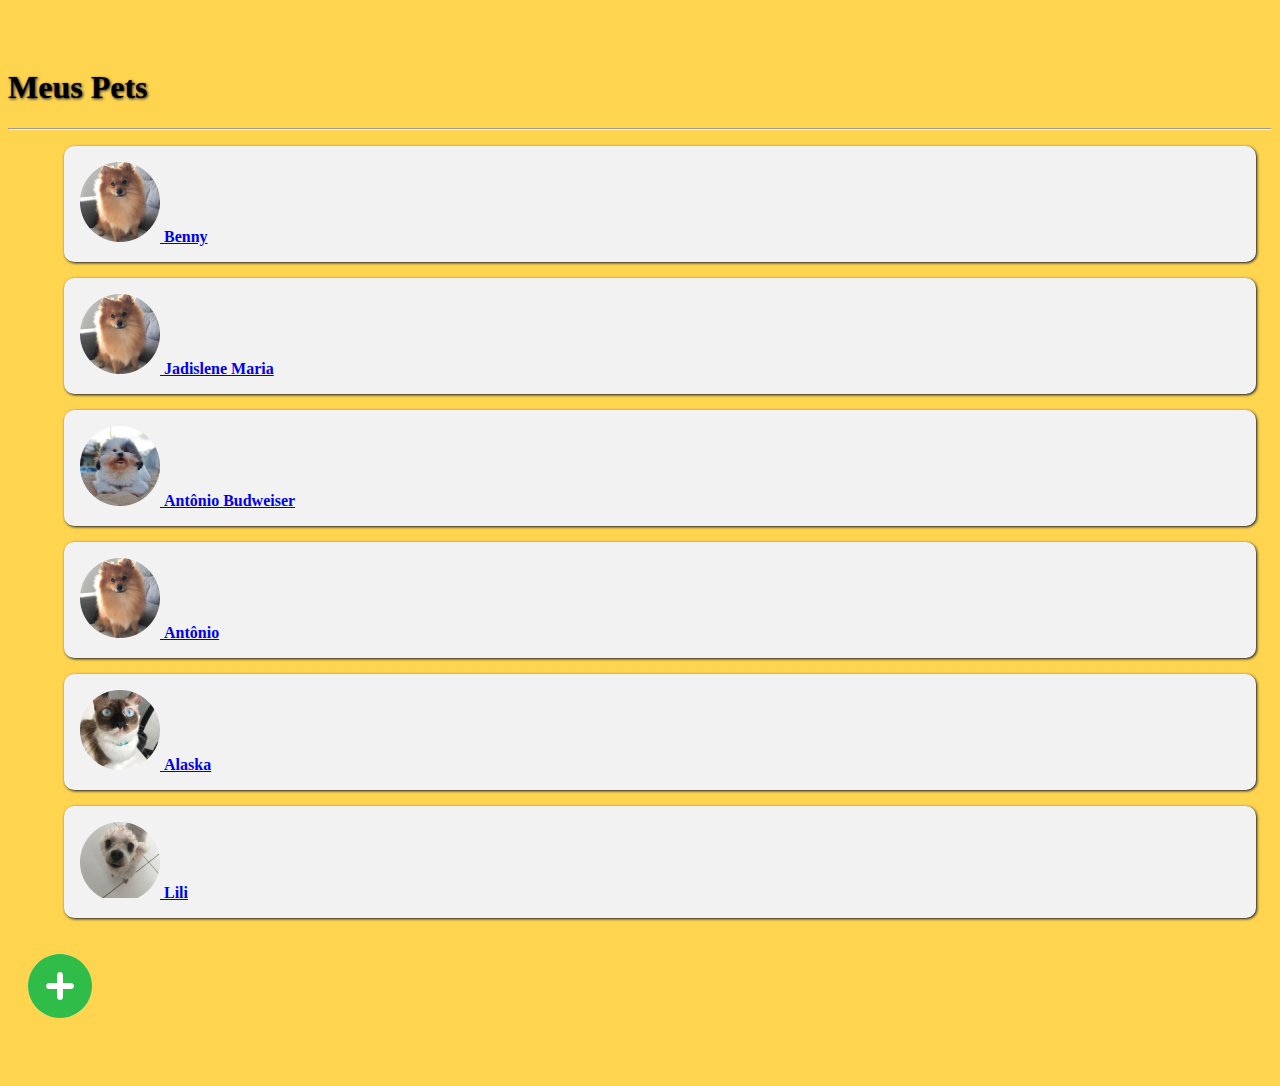
==== index.html @ d3074dc2 "fix: movendo arquivos" ====
<!DOCTYPE html>
<html lang="pt-br">

<head>
    <meta charset="UTF-8">
    <meta http-equiv="X-UA-Compatible" content="IE=edge">
    <meta name="viewport" content="width=device-width, initial-scale=1.0">
    <title>Vacina Pet - Meus Pets</title>
    <link rel="stylesheet" href="assets/style.css">
    <link rel="stylesheet" href="https://stackpath.bootstrapcdn.com/bootstrap/4.1.3/css/bootstrap.min.css"
        integrity="sha384-MCw98/SFnGE8fJT3GXwEOngsV7Zt27NXFoaoApmYm81iuXoPkFOJwJ8ERdknLPMO" crossorigin="anonymous">

    <link rel="stylesheet" href="https://cdnjs.cloudflare.com/ajax/libs/font-awesome/6.4.0/css/all.min.css">
</head>

<body class="container">
    <header  >

    </header >
    <h1>Meus Pets</h1>

    <hr>

    <ul class="lista">
        <li class="lista">
            <a href="./pet/pet-detail.html" >
                <img src="./assets/img/foto-benny.png" alt="Benny" class="avatar" />
                <strong>Benny</strong>
            </a>
        </li>
        <li class="lista">
            <a href="http://" target="_blank">
                <img src="./assets/img/foto-benny.png" alt="Jadislene Maria" class="avatar" />
                <strong>Jadislene Maria</strong>
            </a>
        </li>
        <li class="lista">
            <a href="http://" target="_blank">

                <img src="./assets/img/foto-antonioB.png" alt="Antônio Budweiser" class="avatar" />
                <strong>Antônio Budweiser</strong>
            </a>
        </li>
        <li class="lista">
            <a href="http://" target="_blank">
                <img src="./assets/img/foto-benny.png" alt="Antônio" class="avatar" />
                <strong>Antônio</strong>

            </a>
        </li>
        <li class="lista">
            <a href="http://" target="_blank">
                <img src="./assets/img/Foto-alaska.png" alt="Alaska" class="avatar" />
                <strong>Alaska</strong>
            </a>
        </li>
        <li class="lista">
            <a href="http://" target="_blank">
                <img src="./assets/img/Foto-lili.png" alt="Lili" class="avatar" />
                <strong>Lili</strong>
            </a>
        </li>

    </ul>
    <div class="fixed-bottom">
        <a class=" float-right" href="pet/pet-create.html">
            <i class="fa-solid fa-circle-plus btn-add-pet"></i>
        </a>
    </div>
<footer>

</footer>
    <script src="https://code.jquery.com/jquery-3.3.1.slim.min.js"
        integrity="sha384-q8i/X+965DzO0rT7abK41JStQIAqVgRVzpbzo5smXKp4YfRvH+8abtTE1Pi6jizo"
        crossorigin="anonymous"></script>
    <script src="https://cdnjs.cloudflare.com/ajax/libs/popper.js/1.14.3/umd/popper.min.js"
        integrity="sha384-ZMP7rVo3mIykV+2+9J3UJ46jBk0WLaUAdn689aCwoqbBJiSnjAK/l8WvCWPIPm49"
        crossorigin="anonymous"></script>
    <script src="https://stackpath.bootstrapcdn.com/bootstrap/4.1.3/js/bootstrap.min.js"
        integrity="sha384-ChfqqxuZUCnJSK3+MXmPNIyE6ZbWh2IMqE241rYiqJxyMiZ6OW/JmZQ5stwEULTy"
        crossorigin="anonymous"></script>
</body>

</html>
---- assets/style.css ----
:root {
    --principal-blue: rgba(87, 113, 255, 1);
    --principal-yelow: rgba(255, 213, 79, 1);
    --very-dark-blue: hsl(229, 57%, 11%);
    --principal-default: rgba(242, 242, 242, 1);
     background-color: var(--principal-yelow);
}


h1 {
    text-shadow: 1px 1px 3px var(--very-dark-blue);
}

ul {
    list-style-type: none;
}

li {
    background-color: var(--principal-default);
    padding: 1em;
    margin: 1em;
    border-radius: 10px;
    box-shadow: 1px 1px 3px var(--very-dark-blue);
}

.btn-add-pet {
    color: #30bc48;
    font-size: 64px;
    background-color: white;
    border-radius: 2em;
    margin: 20px;
    z-index: -100;
}
header, footer{
    padding: 20px;
}
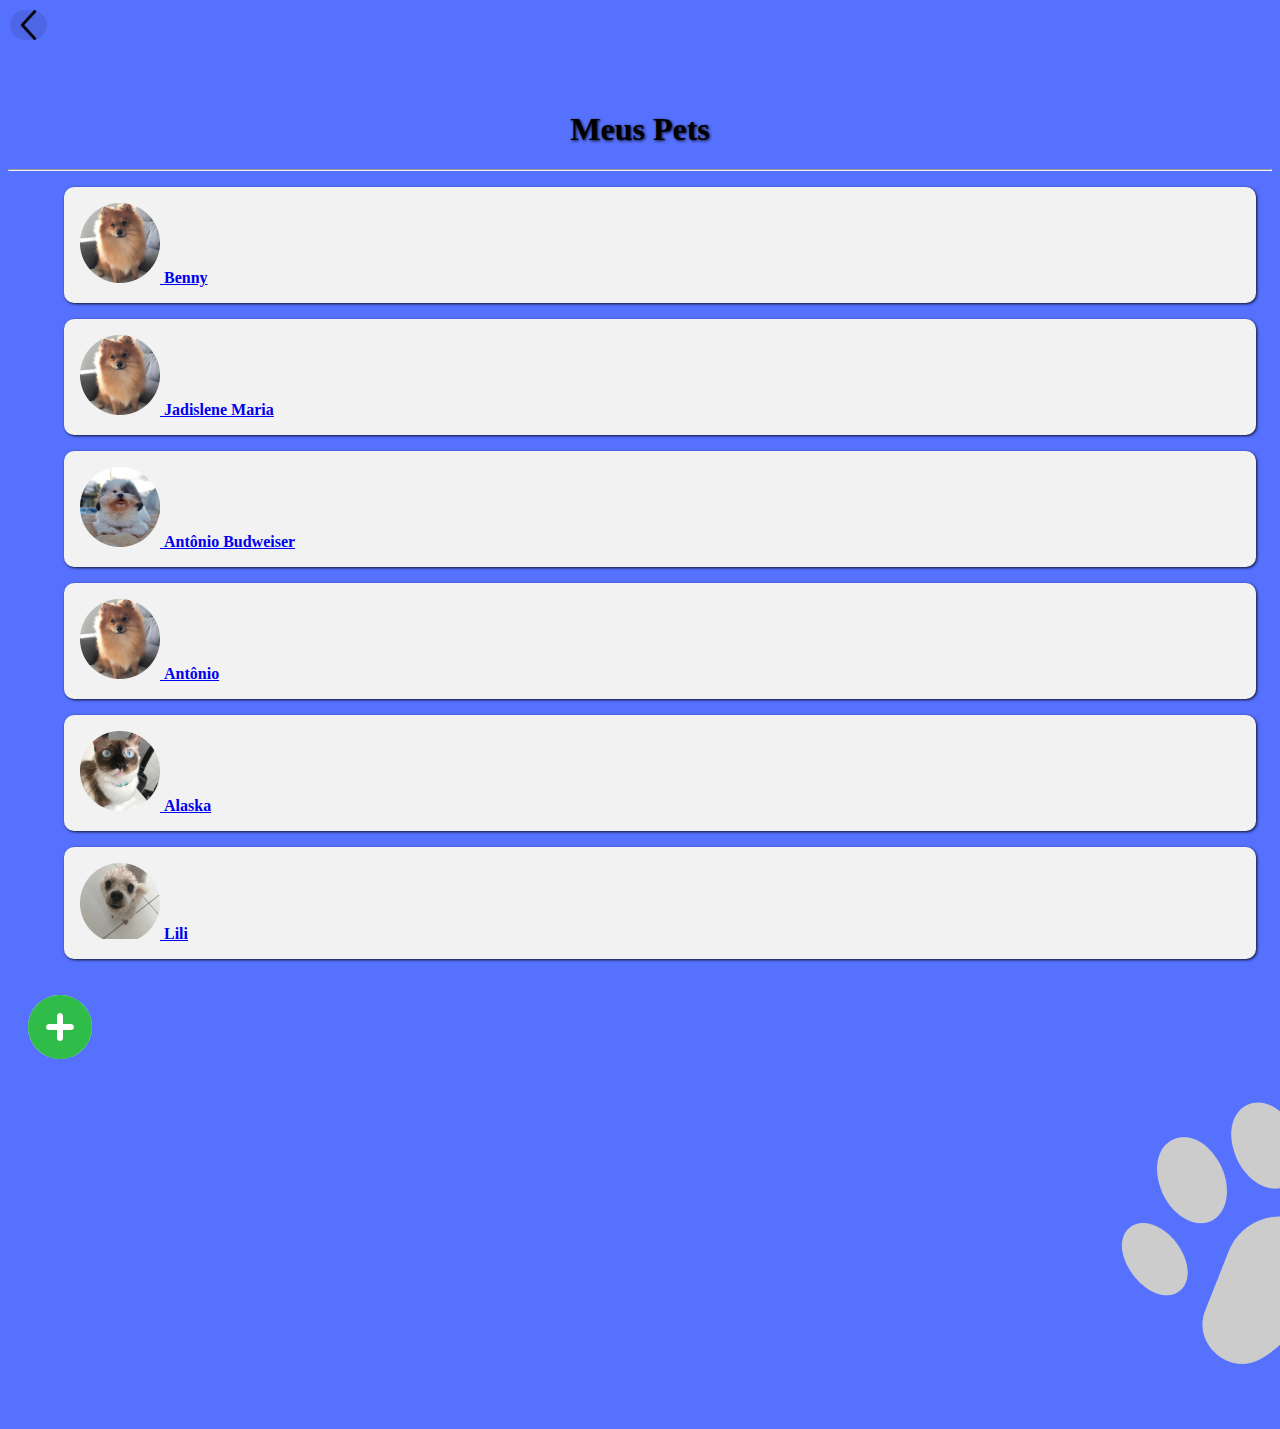
==== commit 69d99179: "Adicionado background" ====
--- a/index.html
+++ b/index.html
@@ -7,15 +7,19 @@
     <meta name="viewport" content="width=device-width, initial-scale=1.0">
     <title>Vacina Pet - Meus Pets</title>
     <link rel="stylesheet" href="assets/style.css">
+    <link rel="stylesheet" href="./pet/pet-style.css">
     <link rel="stylesheet" href="https://stackpath.bootstrapcdn.com/bootstrap/4.1.3/css/bootstrap.min.css"
         integrity="sha384-MCw98/SFnGE8fJT3GXwEOngsV7Zt27NXFoaoApmYm81iuXoPkFOJwJ8ERdknLPMO" crossorigin="anonymous">
 
     <link rel="stylesheet" href="https://cdnjs.cloudflare.com/ajax/libs/font-awesome/6.4.0/css/all.min.css">
 </head>
 
-<body class="container">
+<body class="container bg-blue">
     <header  >
-
+        <div>
+            <a class="icons-voltar" href="../index.html"> <img class="img" src="../assets/img/seta-esquerda.png"
+                    alt=""></a>
+        </div>
     </header >
     <h1>Meus Pets</h1>
 
@@ -67,6 +71,10 @@
             <i class="fa-solid fa-circle-plus btn-add-pet"></i>
         </a>
     </div>
+
+    <div>
+        <img class="bg-img" src="../assets/img/pata-de-cachorro.png" alt="">
+    </div>
 <footer>
 
 </footer>
--- a/assets/style.css
+++ b/assets/style.css
@@ -3,7 +3,10 @@
     --principal-yelow: rgba(255, 213, 79, 1);
     --very-dark-blue: hsl(229, 57%, 11%);
     --principal-default: rgba(242, 242, 242, 1);
-     background-color: var(--principal-yelow);
+}
+
+.bg-blue {
+    background-color: rgba(87, 113, 255, 1);
 }
 
 
@@ -33,4 +36,14 @@
 }
 header, footer{
     padding: 20px;
+}
+
+.bg-img {
+    transform: rotate(-25deg);
+    width: 300px;
+    z-index: -100;
+    float: right;
+    right: -130px;
+    overflow: hidden;
+    position: absolute;
 }--- a/pet/pet-style.css
+++ b/pet/pet-style.css
@@ -0,0 +1,148 @@
+.icons-voltar {
+    position: absolute;
+    width: 37px;
+    height: 30px;
+    left: 10px;
+    top: 10px;
+    background: linear-gradient(0deg, rgba(6, 0, 0, 0.1), rgba(6, 0, 0, 0.1)), url(icons8-voltar-90.png);
+    border-radius: 50px;
+    display: flex;
+    justify-content: center;
+
+}
+
+.img {
+    width: 80%;
+}
+
+
+.title {
+    text-align: center;
+}
+
+.div-foto {
+    display: flex;
+    justify-content: center;
+}
+
+.foto {
+    width: 100px;
+    height: 100px;
+    background-color: #ffffff;
+    border-radius: 50%;
+    display: flex;
+    justify-content: center;
+    align-items: center;
+    color: rgb(134, 134, 134);
+}
+
+.form {
+    display: flex;
+    flex-direction: column;
+    margin-bottom: 20px;
+}
+
+.input-text {
+    border: none;
+    background-color: rgba(87, 113, 255, 1);
+    color: black;
+    border-bottom: 1px solid black;
+    margin-bottom: 40px;
+    padding: 5px;
+}
+
+::-webkit-input-placeholder {
+    color: black;
+    font-weight: bold;
+}
+
+ .btn-create {
+    width: 200px;
+    height: 40px;
+    border-radius: 20px;
+    border: none;
+    background-color: rgba(255, 213, 79, 1);
+    font-weight: bolder;
+    font-size: 18px;
+}
+
+
+.div-btn {
+    display: flex;
+    justify-content: center;
+} 
+
+h1 {
+    font-family: "Abhaya Libre", serif;
+    font-weight: 800;
+    display: flex;
+    text-align: center;
+    justify-content: center;
+    margin-top: 63px;
+    width: auto;
+}
+
+.icons-voltar {
+    position: absolute;
+    width: 37px;
+    height: 30px;
+    left: 10px;
+    top: 10px;
+    background: linear-gradient(0deg, rgba(6, 0, 0, 0.1), rgba(6, 0, 0, 0.1)), url(icons8-voltar-90.png);
+    border-radius: 50px;
+    display: flex;
+    justify-content: center;
+
+}
+
+.img {
+    width: 80%;
+}
+
+
+.title {
+    text-align: center;
+}
+
+.div-foto {
+    display: flex;
+    justify-content: center;
+}
+
+.foto {
+    width: 100px;
+    height: 100px;
+    background-color: #ffffff;
+    border-radius: 50%;
+    display: flex;
+    justify-content: center;
+    align-items: center;
+    color: rgb(134, 134, 134);
+
+}
+
+.form {
+    display: flex;
+    flex-direction: column;
+    margin-bottom: 20px;
+}
+
+.input-text {
+    border: none;
+    background-color: rgba(87, 113, 255, 1);
+    color: black;
+    border-bottom: 1px solid black;
+    margin-bottom: 40px;
+    padding: 5px;
+
+}
+
+::-webkit-input-placeholder {
+    color: black;
+    font-weight: bold;
+}
+
+.pet-profile img {
+    width: 100px;
+    height: 100px;
+}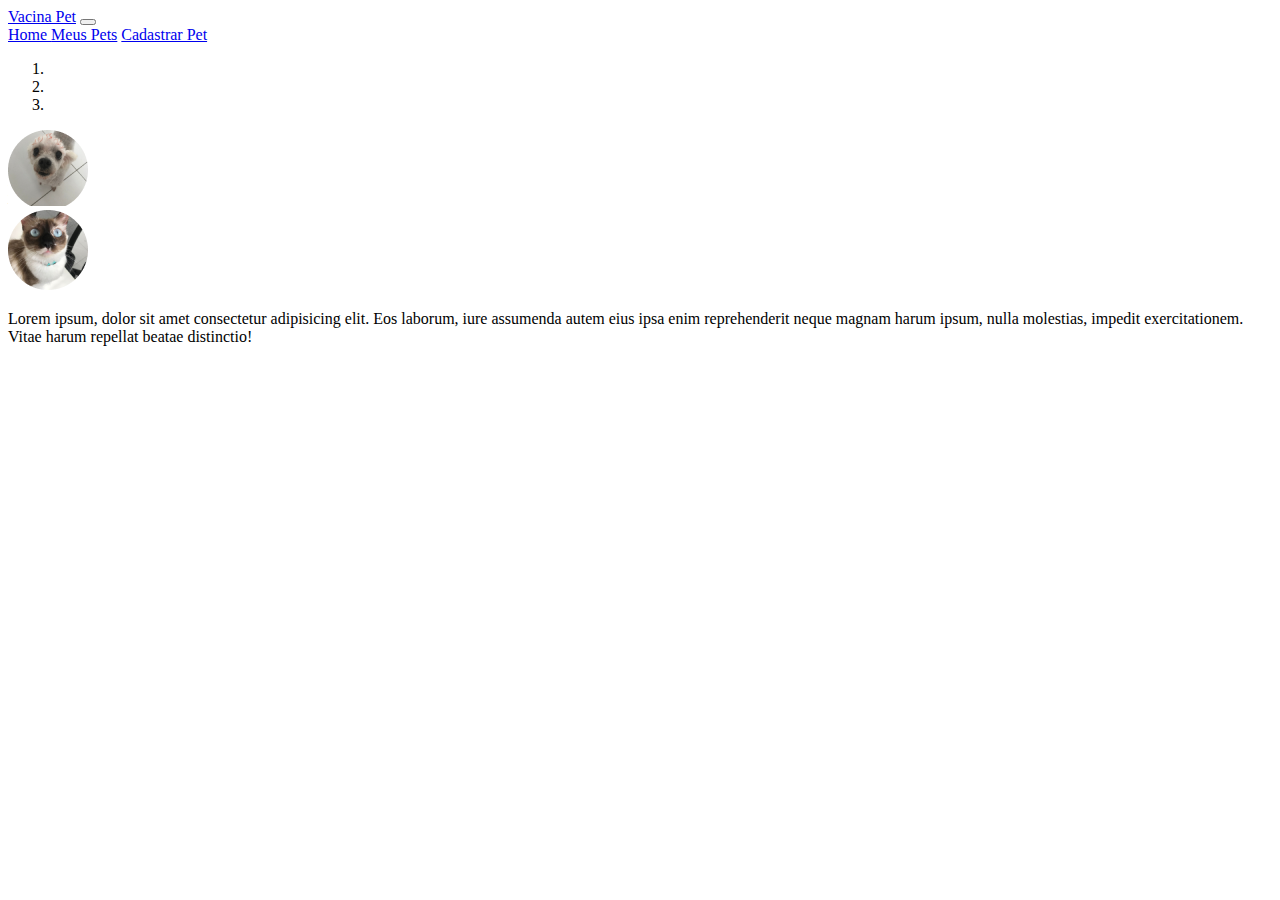
==== commit 4c8c5d62: "wip" ====
--- a/index.html
+++ b/index.html
@@ -6,75 +6,59 @@
     <meta http-equiv="X-UA-Compatible" content="IE=edge">
     <meta name="viewport" content="width=device-width, initial-scale=1.0">
     <title>Vacina Pet - Meus Pets</title>
-    <link rel="stylesheet" href="assets/style.css">
-    <link rel="stylesheet" href="./pet/pet-style.css">
+
     <link rel="stylesheet" href="https://stackpath.bootstrapcdn.com/bootstrap/4.1.3/css/bootstrap.min.css"
         integrity="sha384-MCw98/SFnGE8fJT3GXwEOngsV7Zt27NXFoaoApmYm81iuXoPkFOJwJ8ERdknLPMO" crossorigin="anonymous">
 
     <link rel="stylesheet" href="https://cdnjs.cloudflare.com/ajax/libs/font-awesome/6.4.0/css/all.min.css">
 </head>
 
-<body class="container bg-blue">
+<body class="container">
     <header  >
-        <div>
-            <a class="icons-voltar" href="../index.html"> <img class="img" src="../assets/img/seta-esquerda.png"
-                    alt=""></a>
-        </div>
+        <nav class="navbar navbar-expand-lg navbar-light bg-light">
+            <a class="navbar-brand" href="#">Vacina Pet</a>
+            <button class="navbar-toggler" type="button" data-toggle="collapse" data-target="#navbarNavAltMarkup" aria-controls="navbarNavAltMarkup" aria-expanded="false" aria-label="Toggle navigation">
+              <span class="navbar-toggler-icon"></span>
+            </button>
+            <div class="collapse navbar-collapse" id="navbarNavAltMarkup">
+              <div class="navbar-nav">
+                <a class="nav-item nav-link active" href="#">Home <span class="sr-only">(current)</span></a>
+                <a class="nav-item nav-link" href="#">Meus Pets</a>
+                <a class="nav-item nav-link" href="#">Cadastrar Pet</a>
+              </div>
+            </div>
+          </nav>
     </header >
-    <h1>Meus Pets</h1>
+   
+    <main class="row d-flex justify-content-center">
+        <div id="carouselExampleIndicators" class="carousel slide w-50 p-3" data-ride="carousel">
+            <ol class="carousel-indicators">
+              <li data-target="#carouselExampleIndicators" data-slide-to="0" class="active"></li>
+              <li data-target="#carouselExampleIndicators" data-slide-to="1"></li>
+              <li data-target="#carouselExampleIndicators" data-slide-to="2"></li>
+            </ol>
+            <div class="carousel-inner">
+              <div class="carousel-item active">
+                <img class="d-block w-100" src="./assets/img/Foto-lili.png" alt="First slide">
+              </div>
+              <div class="carousel-item">
+                <img class="d-block w-100" src="./assets/img/Foto-alaska.png" alt="Second slide">
+              </div>
+              <div class="carousel-item">
+               <p>Lorem ipsum, dolor sit amet consectetur adipisicing elit. Eos laborum, iure assumenda autem eius ipsa enim reprehenderit neque magnam harum ipsum, nulla molestias, impedit exercitationem. Vitae harum repellat beatae distinctio!</p>
 
-    <hr>
-
-    <ul class="lista">
-        <li class="lista">
-            <a href="./pet/pet-detail.html" >
-                <img src="./assets/img/foto-benny.png" alt="Benny" class="avatar" />
-                <strong>Benny</strong>
+              </div>
+            </div>
+            <a class="carousel-control-prev" href="#carouselExampleIndicators" role="button" data-slide="prev">
+              <span class="carousel-control-prev-icon" aria-hidden="true"></span>
+              <span class="sr-only">Previous</span>
             </a>
-        </li>
-        <li class="lista">
-            <a href="http://" target="_blank">
-                <img src="./assets/img/foto-benny.png" alt="Jadislene Maria" class="avatar" />
-                <strong>Jadislene Maria</strong>
+            <a class="carousel-control-next" href="#carouselExampleIndicators" role="button" data-slide="next">
+              <span class="carousel-control-next-icon" aria-hidden="true"></span>
+              <span class="sr-only">Next</span>
             </a>
-        </li>
-        <li class="lista">
-            <a href="http://" target="_blank">
-
-                <img src="./assets/img/foto-antonioB.png" alt="Antônio Budweiser" class="avatar" />
-                <strong>Antônio Budweiser</strong>
-            </a>
-        </li>
-        <li class="lista">
-            <a href="http://" target="_blank">
-                <img src="./assets/img/foto-benny.png" alt="Antônio" class="avatar" />
-                <strong>Antônio</strong>
-
-            </a>
-        </li>
-        <li class="lista">
-            <a href="http://" target="_blank">
-                <img src="./assets/img/Foto-alaska.png" alt="Alaska" class="avatar" />
-                <strong>Alaska</strong>
-            </a>
-        </li>
-        <li class="lista">
-            <a href="http://" target="_blank">
-                <img src="./assets/img/Foto-lili.png" alt="Lili" class="avatar" />
-                <strong>Lili</strong>
-            </a>
-        </li>
-
-    </ul>
-    <div class="fixed-bottom">
-        <a class=" float-right" href="pet/pet-create.html">
-            <i class="fa-solid fa-circle-plus btn-add-pet"></i>
-        </a>
-    </div>
-
-    <div>
-        <img class="bg-img" src="../assets/img/pata-de-cachorro.png" alt="">
-    </div>
+          </div>   
+    </main>
 <footer>
 
 </footer>
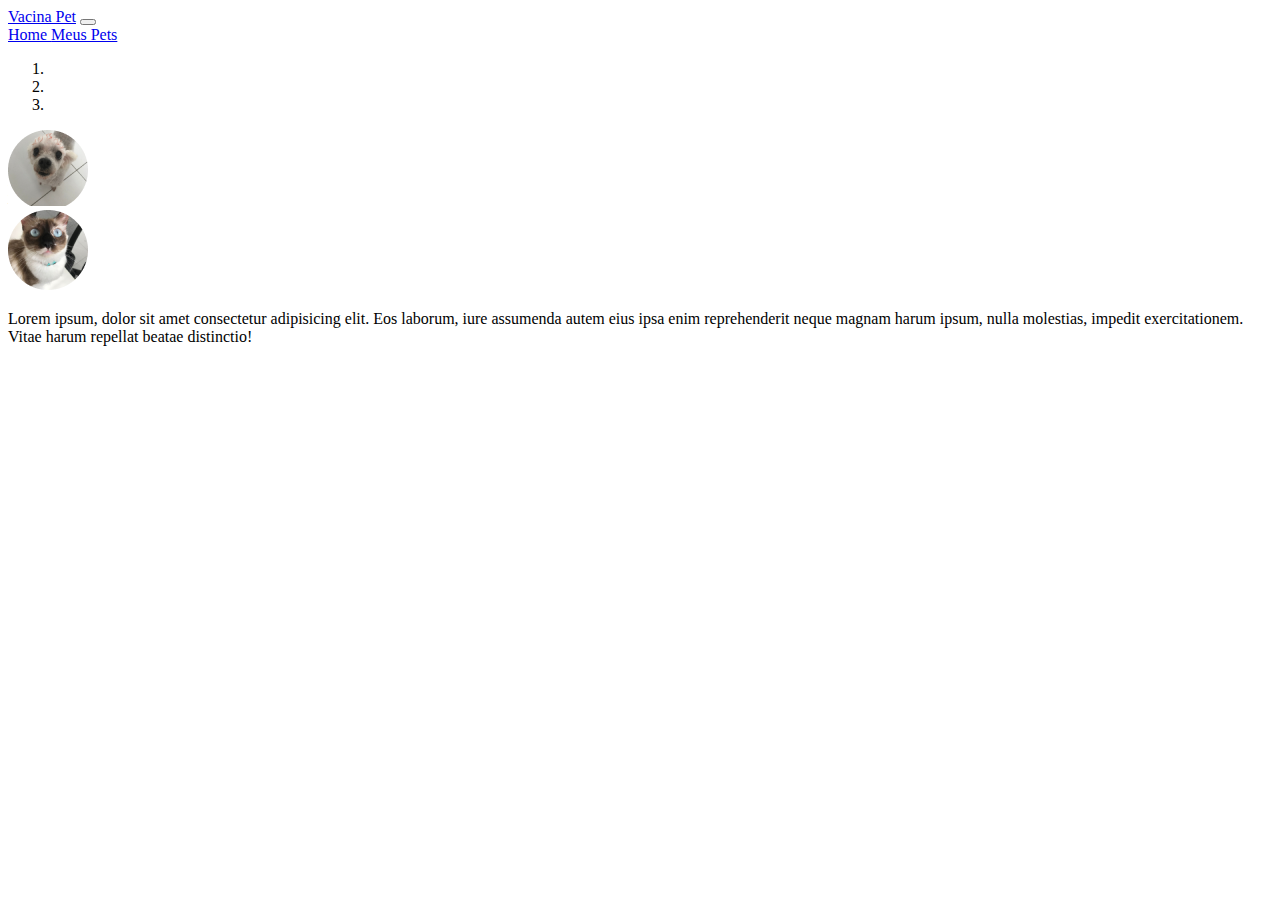
==== commit 61309dc9: "ajustes de imports" ====
--- a/index.html
+++ b/index.html
@@ -4,73 +4,77 @@
 <head>
     <meta charset="UTF-8">
     <meta http-equiv="X-UA-Compatible" content="IE=edge">
-    <meta name="viewport" content="width=device-width, initial-scale=1.0">
-    <title>Vacina Pet - Meus Pets</title>
+    <meta name="viewport" content="width=device-width, initial-scale=1.0" />
+    <title>Vacina Pet - Home</title>
 
     <link rel="stylesheet" href="https://stackpath.bootstrapcdn.com/bootstrap/4.1.3/css/bootstrap.min.css"
-        integrity="sha384-MCw98/SFnGE8fJT3GXwEOngsV7Zt27NXFoaoApmYm81iuXoPkFOJwJ8ERdknLPMO" crossorigin="anonymous">
+        integrity="sha384-MCw98/SFnGE8fJT3GXwEOngsV7Zt27NXFoaoApmYm81iuXoPkFOJwJ8ERdknLPMO" crossorigin="anonymous" />
 
-    <link rel="stylesheet" href="https://cdnjs.cloudflare.com/ajax/libs/font-awesome/6.4.0/css/all.min.css">
+    <link rel="stylesheet" href="https://cdnjs.cloudflare.com/ajax/libs/font-awesome/6.4.0/css/all.min.css" />
 </head>
 
 <body class="container">
-    <header  >
-        <nav class="navbar navbar-expand-lg navbar-light bg-light">
-            <a class="navbar-brand" href="#">Vacina Pet</a>
-            <button class="navbar-toggler" type="button" data-toggle="collapse" data-target="#navbarNavAltMarkup" aria-controls="navbarNavAltMarkup" aria-expanded="false" aria-label="Toggle navigation">
-              <span class="navbar-toggler-icon"></span>
+    <header>
+        <nav class="navbar navbar-expand-lg navbar-light bg-light p-2 m-1">
+            <a class="navbar-brand" href="./index.html">Vacina Pet</a>
+            <button class="navbar-toggler" type="button" data-toggle="collapse" data-target="#navbarNavAltMarkup"
+                aria-controls="navbarNavAltMarkup" aria-expanded="false" aria-label="Toggle navigation">
+                <span class="navbar-toggler-icon"></span>
             </button>
             <div class="collapse navbar-collapse" id="navbarNavAltMarkup">
-              <div class="navbar-nav">
-                <a class="nav-item nav-link active" href="#">Home <span class="sr-only">(current)</span></a>
-                <a class="nav-item nav-link" href="#">Meus Pets</a>
-                <a class="nav-item nav-link" href="#">Cadastrar Pet</a>
-              </div>
+                <div class="navbar-nav">
+                    <a class="nav-item nav-link active" href="./index.html">Home <span
+                            class="sr-only">(current)</span></a>
+                    <a class="nav-item nav-link" href="./pet/pet-list.html">Meus Pets</a>
+                </div>
             </div>
-          </nav>
-    </header >
-   
+        </nav>
+    </header>
+
     <main class="row d-flex justify-content-center">
         <div id="carouselExampleIndicators" class="carousel slide w-50 p-3" data-ride="carousel">
             <ol class="carousel-indicators">
-              <li data-target="#carouselExampleIndicators" data-slide-to="0" class="active"></li>
-              <li data-target="#carouselExampleIndicators" data-slide-to="1"></li>
-              <li data-target="#carouselExampleIndicators" data-slide-to="2"></li>
+                <li data-target="#carouselExampleIndicators" data-slide-to="0" class="active"></li>
+                <li data-target="#carouselExampleIndicators" data-slide-to="1"></li>
+                <li data-target="#carouselExampleIndicators" data-slide-to="2"></li>
             </ol>
             <div class="carousel-inner">
-              <div class="carousel-item active">
-                <img class="d-block w-100" src="./assets/img/Foto-lili.png" alt="First slide">
-              </div>
-              <div class="carousel-item">
-                <img class="d-block w-100" src="./assets/img/Foto-alaska.png" alt="Second slide">
-              </div>
-              <div class="carousel-item">
-               <p>Lorem ipsum, dolor sit amet consectetur adipisicing elit. Eos laborum, iure assumenda autem eius ipsa enim reprehenderit neque magnam harum ipsum, nulla molestias, impedit exercitationem. Vitae harum repellat beatae distinctio!</p>
+                <div class="carousel-item active">
+                    <img class="d-block w-100" src="./assets/img/Foto-lili.png" alt="First slide">
+                </div>
+                <div class="carousel-item">
+                    <img class="d-block w-100" src="./assets/img/Foto-alaska.png" alt="Second slide">
+                </div>
+                <div class="carousel-item">
+                    <p>Lorem ipsum, dolor sit amet consectetur adipisicing elit. Eos laborum, iure assumenda autem eius
+                        ipsa enim
+                        reprehenderit neque magnam harum ipsum, nulla molestias, impedit exercitationem. Vitae harum
+                        repellat beatae
+                        distinctio!</p>
 
-              </div>
+                </div>
             </div>
             <a class="carousel-control-prev" href="#carouselExampleIndicators" role="button" data-slide="prev">
-              <span class="carousel-control-prev-icon" aria-hidden="true"></span>
-              <span class="sr-only">Previous</span>
+                <span class="carousel-control-prev-icon" aria-hidden="true"></span>
+                <span class="sr-only">Previous</span>
             </a>
             <a class="carousel-control-next" href="#carouselExampleIndicators" role="button" data-slide="next">
-              <span class="carousel-control-next-icon" aria-hidden="true"></span>
-              <span class="sr-only">Next</span>
+                <span class="carousel-control-next-icon" aria-hidden="true"></span>
+                <span class="sr-only">Next</span>
             </a>
-          </div>   
+        </div>
     </main>
-<footer>
+    <footer></footer>
 
-</footer>
+    <script src="https://cdn.jsdelivr.net/npm/bootstrap@5.3.0-alpha3/dist/js/bootstrap.bundle.min.js"
+        integrity="sha384-ENjdO4Dr2bkBIFxQpeoTz1HIcje39Wm4jDKdf19U8gI4ddQ3GYNS7NTKfAdVQSZe"
+        crossorigin="anonymous"></script>
     <script src="https://code.jquery.com/jquery-3.3.1.slim.min.js"
         integrity="sha384-q8i/X+965DzO0rT7abK41JStQIAqVgRVzpbzo5smXKp4YfRvH+8abtTE1Pi6jizo"
         crossorigin="anonymous"></script>
     <script src="https://cdnjs.cloudflare.com/ajax/libs/popper.js/1.14.3/umd/popper.min.js"
         integrity="sha384-ZMP7rVo3mIykV+2+9J3UJ46jBk0WLaUAdn689aCwoqbBJiSnjAK/l8WvCWPIPm49"
         crossorigin="anonymous"></script>
-    <script src="https://stackpath.bootstrapcdn.com/bootstrap/4.1.3/js/bootstrap.min.js"
-        integrity="sha384-ChfqqxuZUCnJSK3+MXmPNIyE6ZbWh2IMqE241rYiqJxyMiZ6OW/JmZQ5stwEULTy"
-        crossorigin="anonymous"></script>
 </body>
 
 </html>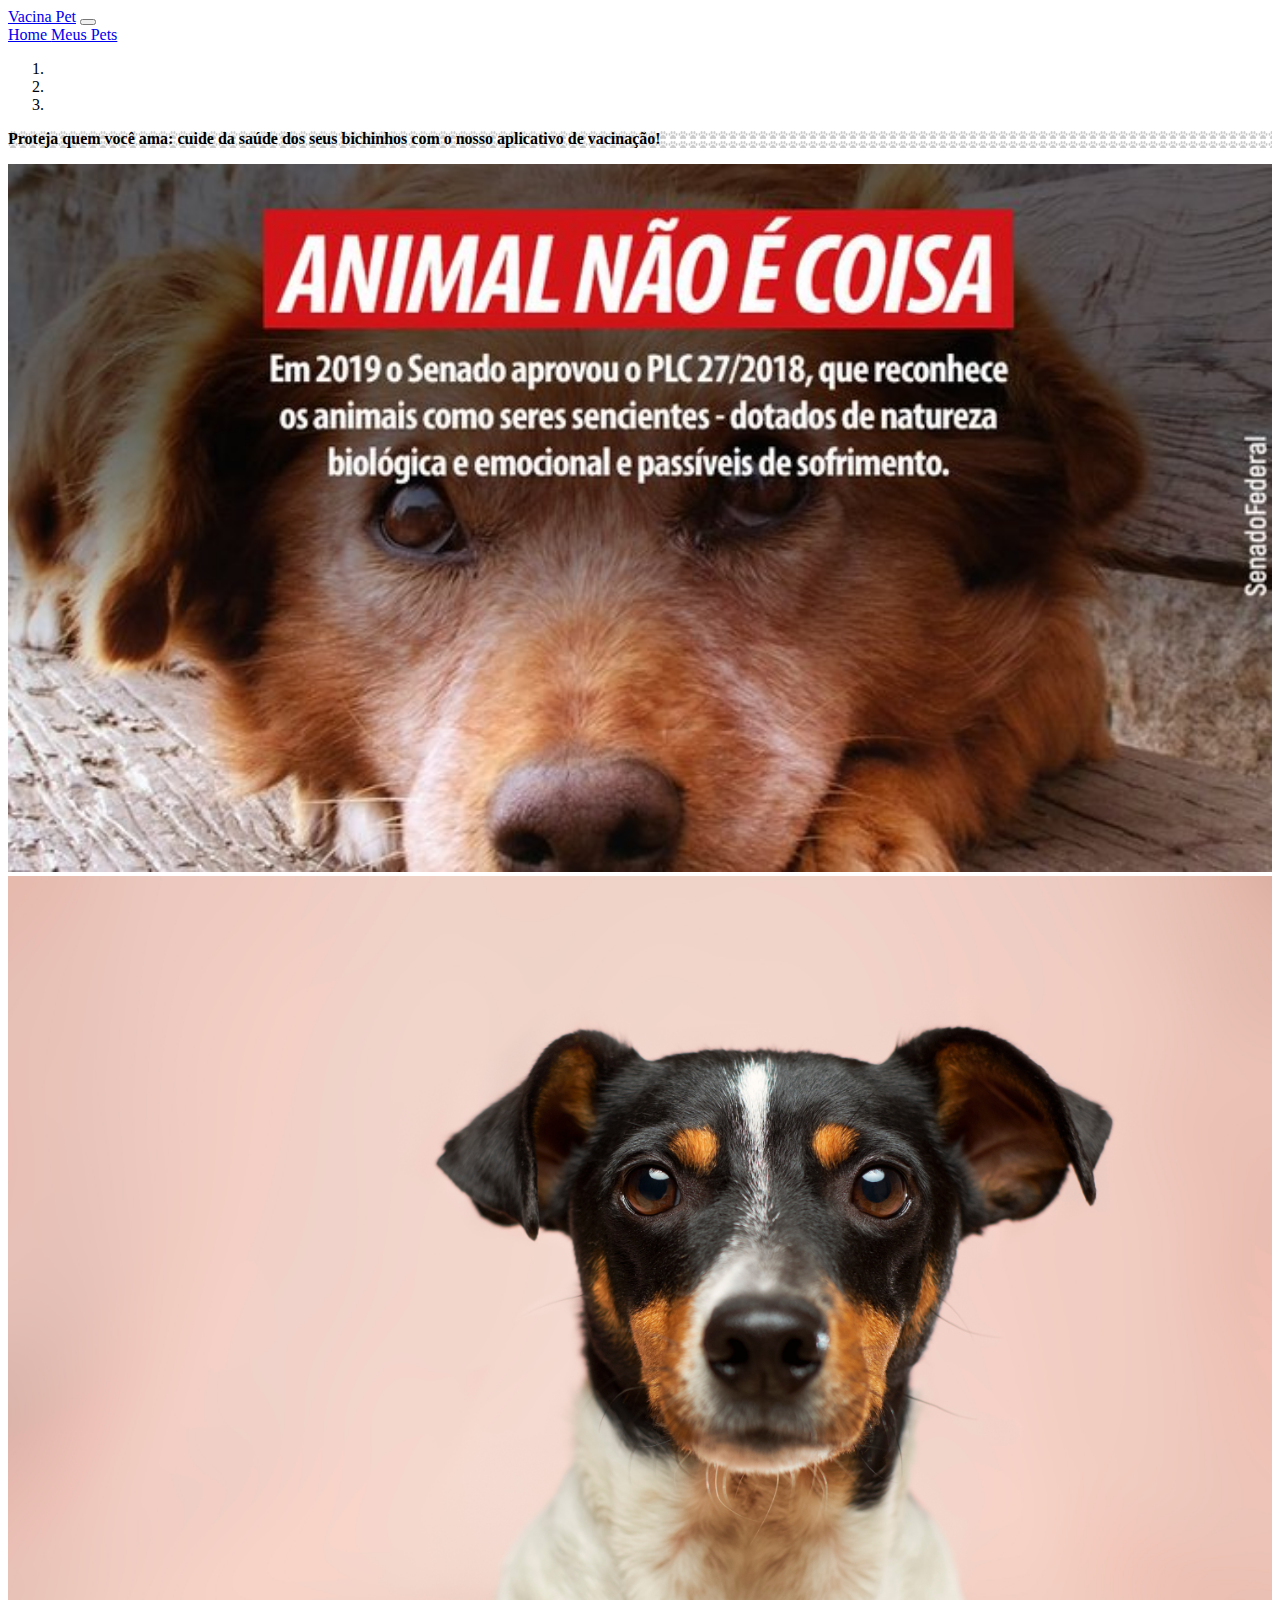
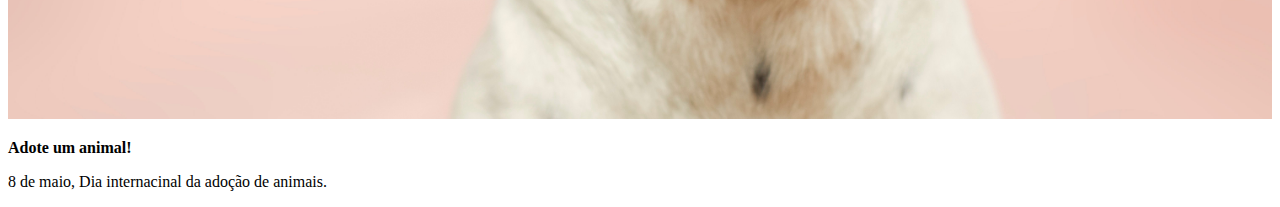
==== commit b0a359fe: "carrosel index" ====
--- a/index.html
+++ b/index.html
@@ -7,9 +7,8 @@
     <meta name="viewport" content="width=device-width, initial-scale=1.0" />
     <title>Vacina Pet - Home</title>
 
-    <link rel="stylesheet" href="https://stackpath.bootstrapcdn.com/bootstrap/4.1.3/css/bootstrap.min.css"
-        integrity="sha384-MCw98/SFnGE8fJT3GXwEOngsV7Zt27NXFoaoApmYm81iuXoPkFOJwJ8ERdknLPMO" crossorigin="anonymous" />
-
+    <link rel="stylesheet" href="https://cdn.jsdelivr.net/npm/bootstrap@4.6.2/dist/css/bootstrap.min.css"
+        integrity="sha384-xOolHFLEh07PJGoPkLv1IbcEPTNtaed2xpHsD9ESMhqIYd0nLMwNLD69Npy4HI+N" crossorigin="anonymous">
     <link rel="stylesheet" href="https://cdnjs.cloudflare.com/ajax/libs/font-awesome/6.4.0/css/all.min.css" />
 </head>
 
@@ -32,25 +31,40 @@
     </header>
 
     <main class="row d-flex justify-content-center">
-        <div id="carouselExampleIndicators" class="carousel slide w-50 p-3" data-ride="carousel">
+        <div id="carouselExampleIndicators" class="carousel slide d-block w-80 p-3 " data-ride="carousel">
             <ol class="carousel-indicators">
                 <li data-target="#carouselExampleIndicators" data-slide-to="0" class="active"></li>
                 <li data-target="#carouselExampleIndicators" data-slide-to="1"></li>
                 <li data-target="#carouselExampleIndicators" data-slide-to="2"></li>
             </ol>
-            <div class="carousel-inner">
-                <div class="carousel-item active">
-                    <img class="d-block w-100" src="./assets/img/Foto-lili.png" alt="First slide">
+            <div class="carousel-inner  rounded ">
+                <div class="carousel-item active ">
+                    <div class="bg-primary p-2 " style="background-image: url(./assets/img/pata-de-cachorro.png); background-size: 10px 10px;">
+                        <p class="display-4 text-center ">
+                            <b>
+                                Proteja quem você ama: cuide da saúde dos seus bichinhos com o nosso aplicativo de
+                                vacinação!
+                            </b>
+                        </p>
+                    </div>
                 </div>
-                <div class="carousel-item">
-                    <img class="d-block w-100" src="./assets/img/Foto-alaska.png" alt="Second slide">
+                <div class="carousel-item ">
+                    <div class="bg-success p-2 ">
+                        <img src="./assets/img/pet-lei.jpg" width="100%" height="100%" alt="">
+                    </div>
                 </div>
-                <div class="carousel-item">
-                    <p>Lorem ipsum, dolor sit amet consectetur adipisicing elit. Eos laborum, iure assumenda autem eius
-                        ipsa enim
-                        reprehenderit neque magnam harum ipsum, nulla molestias, impedit exercitationem. Vitae harum
-                        repellat beatae
-                        distinctio!</p>
+                <div class="carousel-item ">
+                    <img src="./assets/img/pet-triste.jpg" width="100%" height="100%" alt="">
+                    <div class="text-center text-danger d-none d-md-block carousel-caption">
+                        <p>
+                            <b>
+                                Adote um animal!
+                            </b>
+                        </p>
+                        <p>
+                            8 de maio, Dia internacinal da adoção de animais.
+                        </p>
+                    </div>
 
                 </div>
             </div>
@@ -66,14 +80,14 @@
     </main>
     <footer></footer>
 
-    <script src="https://cdn.jsdelivr.net/npm/bootstrap@5.3.0-alpha3/dist/js/bootstrap.bundle.min.js"
-        integrity="sha384-ENjdO4Dr2bkBIFxQpeoTz1HIcje39Wm4jDKdf19U8gI4ddQ3GYNS7NTKfAdVQSZe"
+    <script src="https://cdn.jsdelivr.net/npm/jquery@3.5.1/dist/jquery.slim.min.js"
+        integrity="sha384-DfXdz2htPH0lsSSs5nCTpuj/zy4C+OGpamoFVy38MVBnE+IbbVYUew+OrCXaRkfj"
         crossorigin="anonymous"></script>
-    <script src="https://code.jquery.com/jquery-3.3.1.slim.min.js"
-        integrity="sha384-q8i/X+965DzO0rT7abK41JStQIAqVgRVzpbzo5smXKp4YfRvH+8abtTE1Pi6jizo"
+    <script src="https://cdn.jsdelivr.net/npm/popper.js@1.16.1/dist/umd/popper.min.js"
+        integrity="sha384-9/reFTGAW83EW2RDu2S0VKaIzap3H66lZH81PoYlFhbGU+6BZp6G7niu735Sk7lN"
         crossorigin="anonymous"></script>
-    <script src="https://cdnjs.cloudflare.com/ajax/libs/popper.js/1.14.3/umd/popper.min.js"
-        integrity="sha384-ZMP7rVo3mIykV+2+9J3UJ46jBk0WLaUAdn689aCwoqbBJiSnjAK/l8WvCWPIPm49"
+    <script src="https://cdn.jsdelivr.net/npm/bootstrap@4.6.2/dist/js/bootstrap.min.js"
+        integrity="sha384-+sLIOodYLS7CIrQpBjl+C7nPvqq+FbNUBDunl/OZv93DB7Ln/533i8e/mZXLi/P+"
         crossorigin="anonymous"></script>
 </body>
 
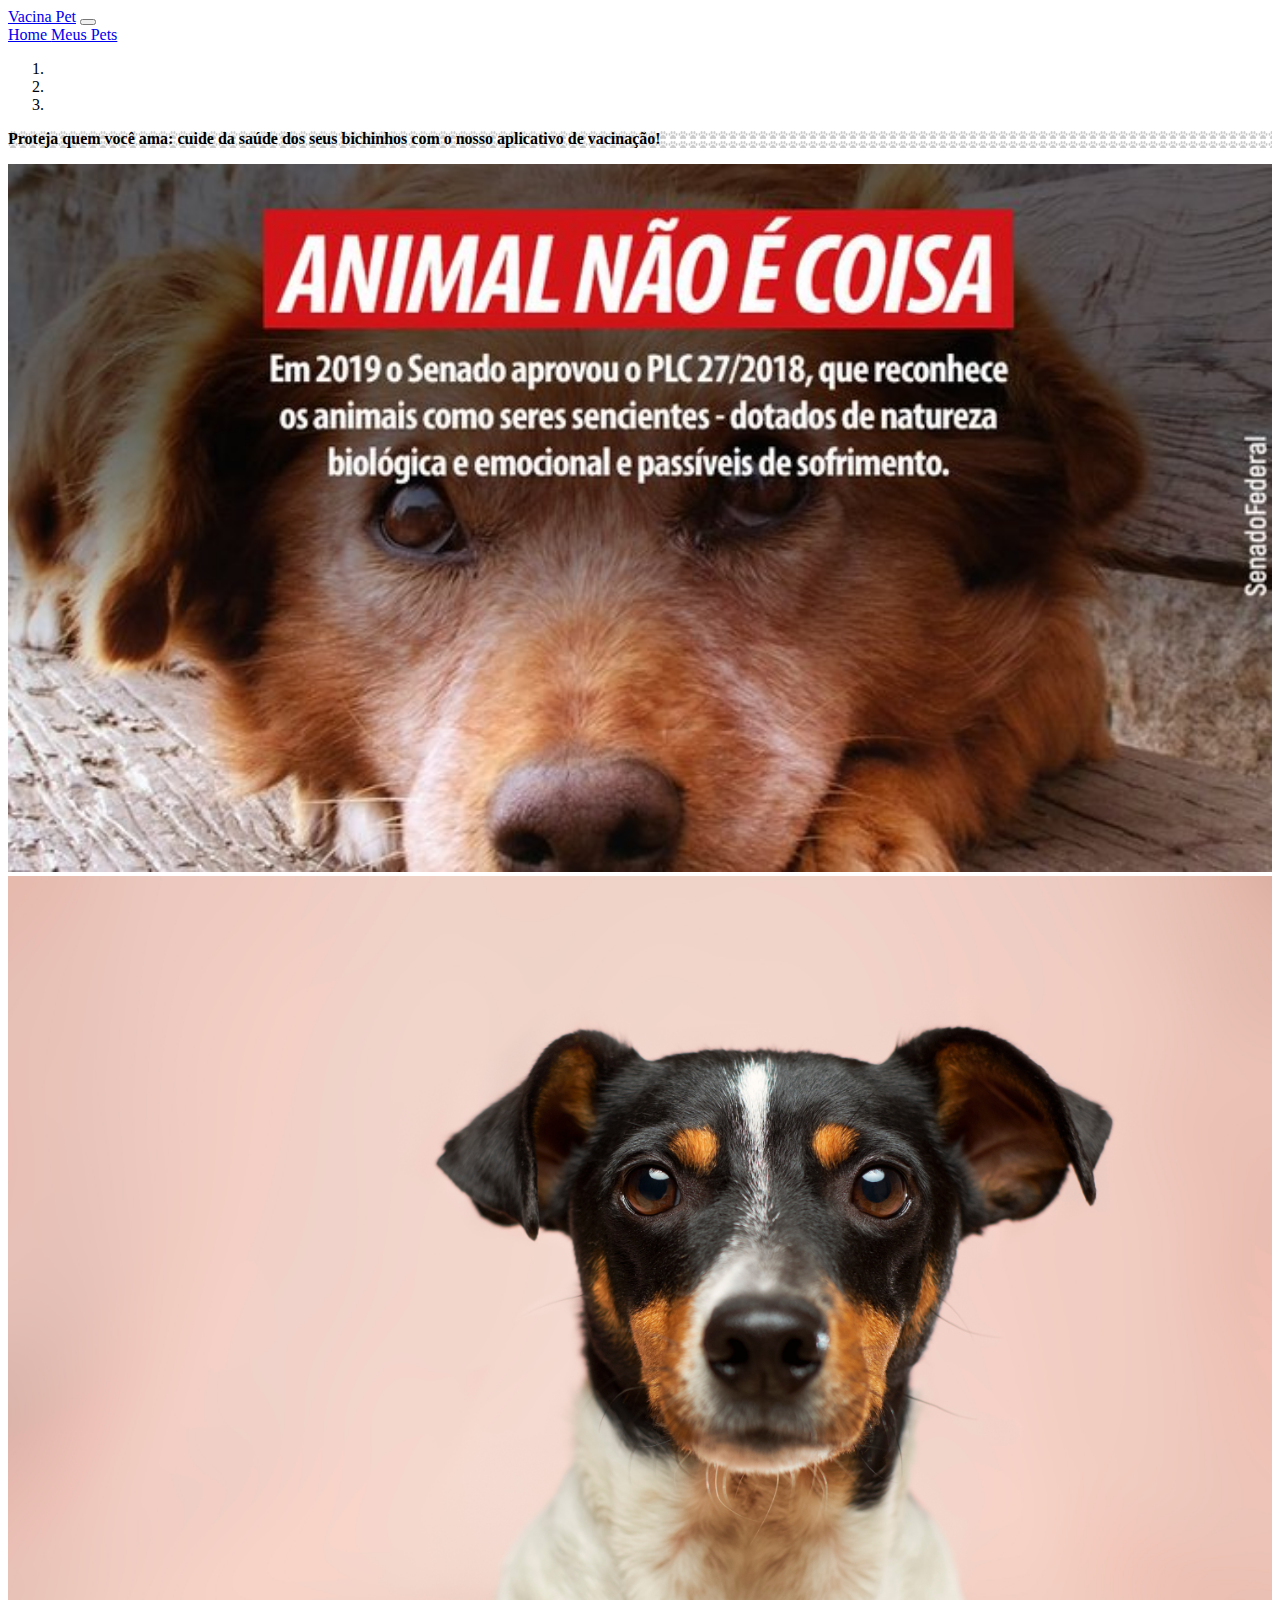
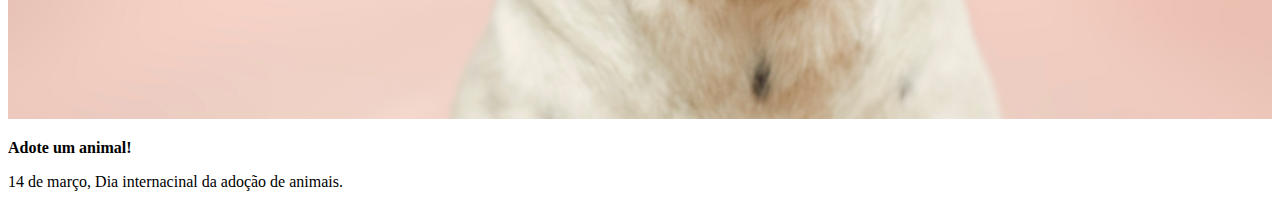
==== commit d52510ce: "hotfix/date" ====
--- a/index.html
+++ b/index.html
@@ -62,7 +62,7 @@
                             </b>
                         </p>
                         <p>
-                            8 de maio, Dia internacinal da adoção de animais.
+                            14 de março, Dia internacinal da adoção de animais.
                         </p>
                     </div>
 
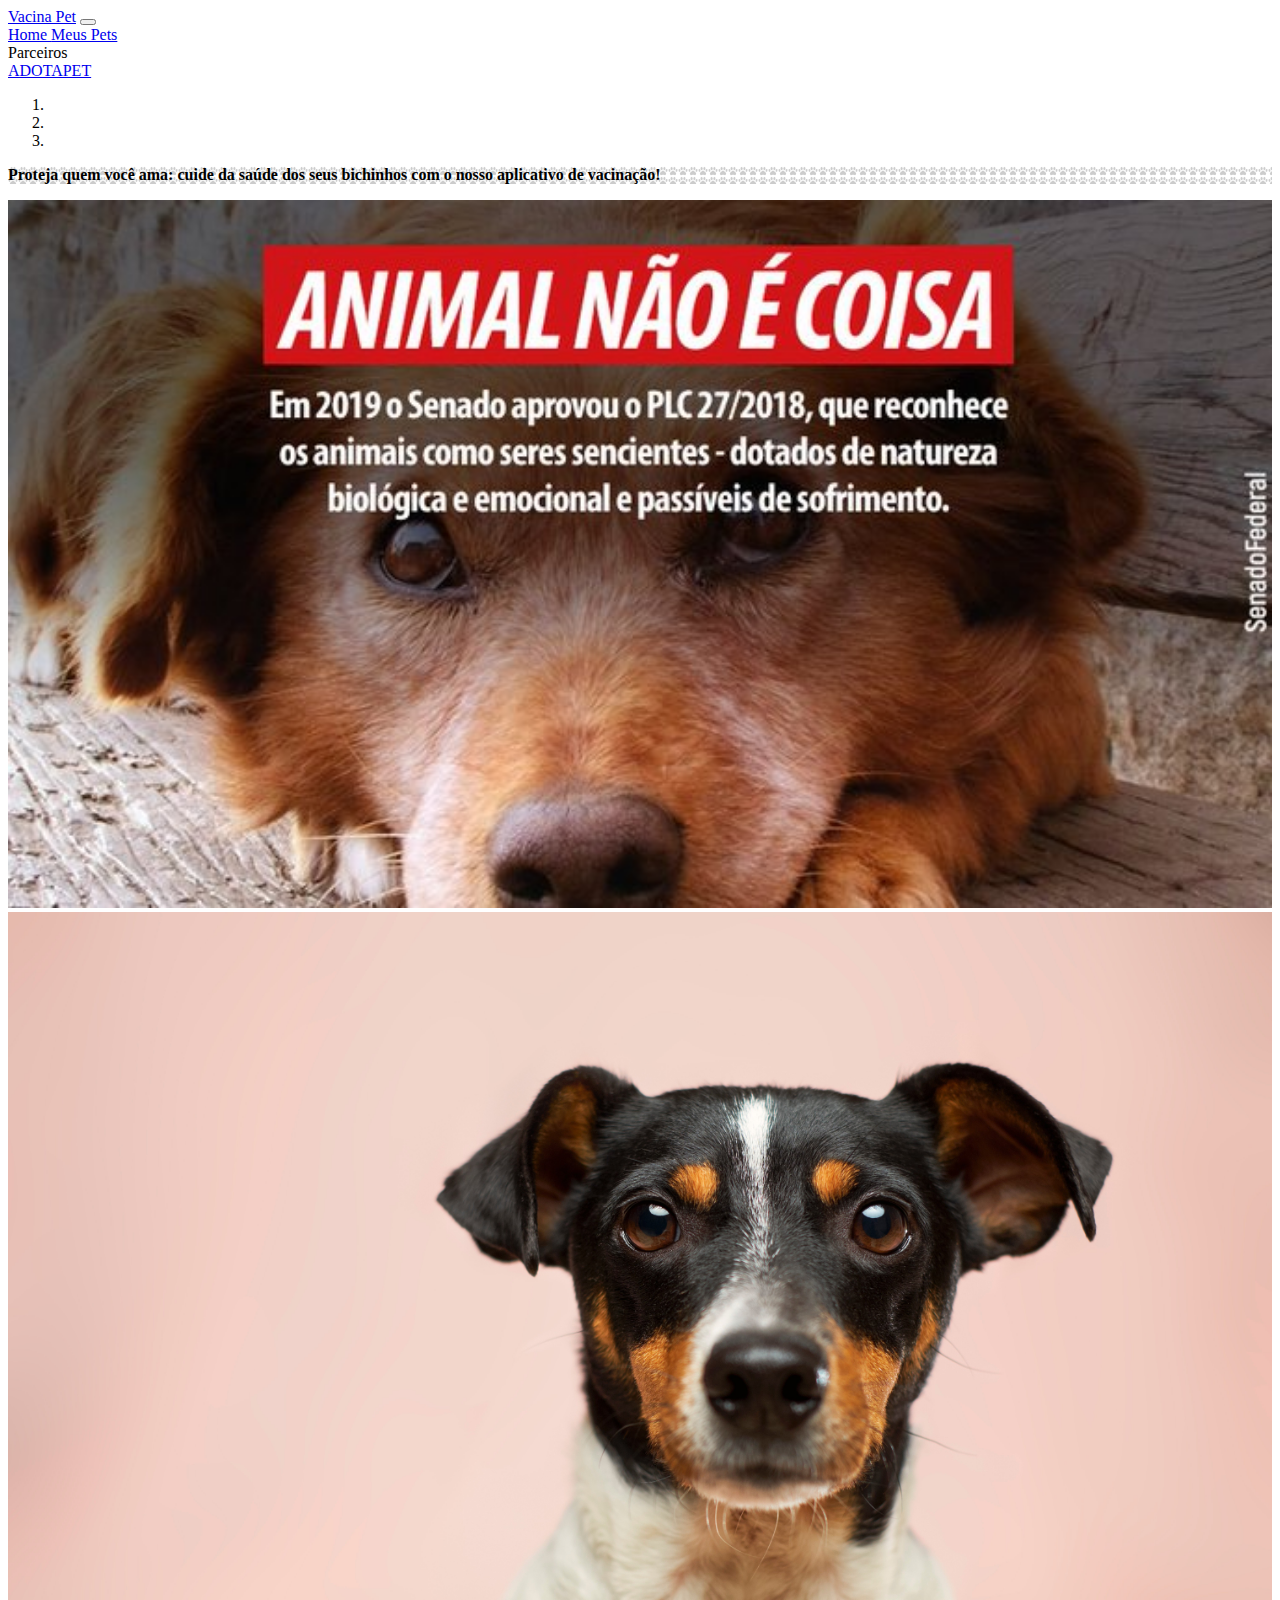
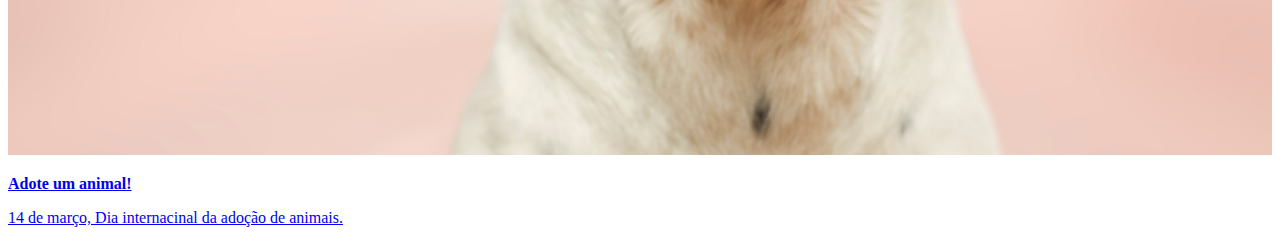
==== commit 03de5020: "add  adota pet" ====
--- a/index.html
+++ b/index.html
@@ -25,6 +25,14 @@
                     <a class="nav-item nav-link active" href="./index.html">Home <span
                             class="sr-only">(current)</span></a>
                     <a class="nav-item nav-link" href="./pet/pet-list.html">Meus Pets</a>
+                    <div class="nav-item dropdown">
+                        <div class="nav-link dropdown-toggle" href="#" id="navbarDropdown" role="button" data-toggle="dropdown" aria-haspopup="true" aria-expanded="false">
+                           Parceiros
+                        </div>
+                        <div class="dropdown-menu" aria-labelledby="navbarDropdown">
+                          <a class="dropdown-item" href="https://a-mandaflores.github.io/projeto_frontend/adopet.html">ADOTAPET</a>
+                        </div>
+                    </div>
                 </div>
             </div>
         </nav>
@@ -39,7 +47,8 @@
             </ol>
             <div class="carousel-inner  rounded ">
                 <div class="carousel-item active ">
-                    <div class="bg-primary p-2 " style="background-image: url(./assets/img/pata-de-cachorro.png); background-size: 10px 10px;">
+                    <div class="bg-primary p-2 "
+                        style="background-image: url(./assets/img/pata-de-cachorro.png); background-size: 10px 10px;">
                         <p class="display-4 text-center ">
                             <b>
                                 Proteja quem você ama: cuide da saúde dos seus bichinhos com o nosso aplicativo de
@@ -54,17 +63,21 @@
                     </div>
                 </div>
                 <div class="carousel-item ">
-                    <img src="./assets/img/pet-triste.jpg" width="100%" height="100%" alt="">
-                    <div class="text-center text-danger d-none d-md-block carousel-caption">
-                        <p>
-                            <b>
-                                Adote um animal!
-                            </b>
-                        </p>
-                        <p>
-                            14 de março, Dia internacinal da adoção de animais.
-                        </p>
-                    </div>
+                    <a href="https://a-mandaflores.github.io/projeto_frontend/adopet.html" target="_blank"
+                        rel="noopener noreferrer">
+
+                        <img src="./assets/img/pet-triste.jpg" width="100%" height="100%" alt="">
+                        <div class="text-center text-danger d-none d-md-block carousel-caption">
+                            <p>
+                                <b>
+                                    Adote um animal!
+                                </b>
+                            </p>
+                            <p>
+                                14 de março, Dia internacinal da adoção de animais.
+                            </p>
+                        </div>
+                    </a>
 
                 </div>
             </div>
